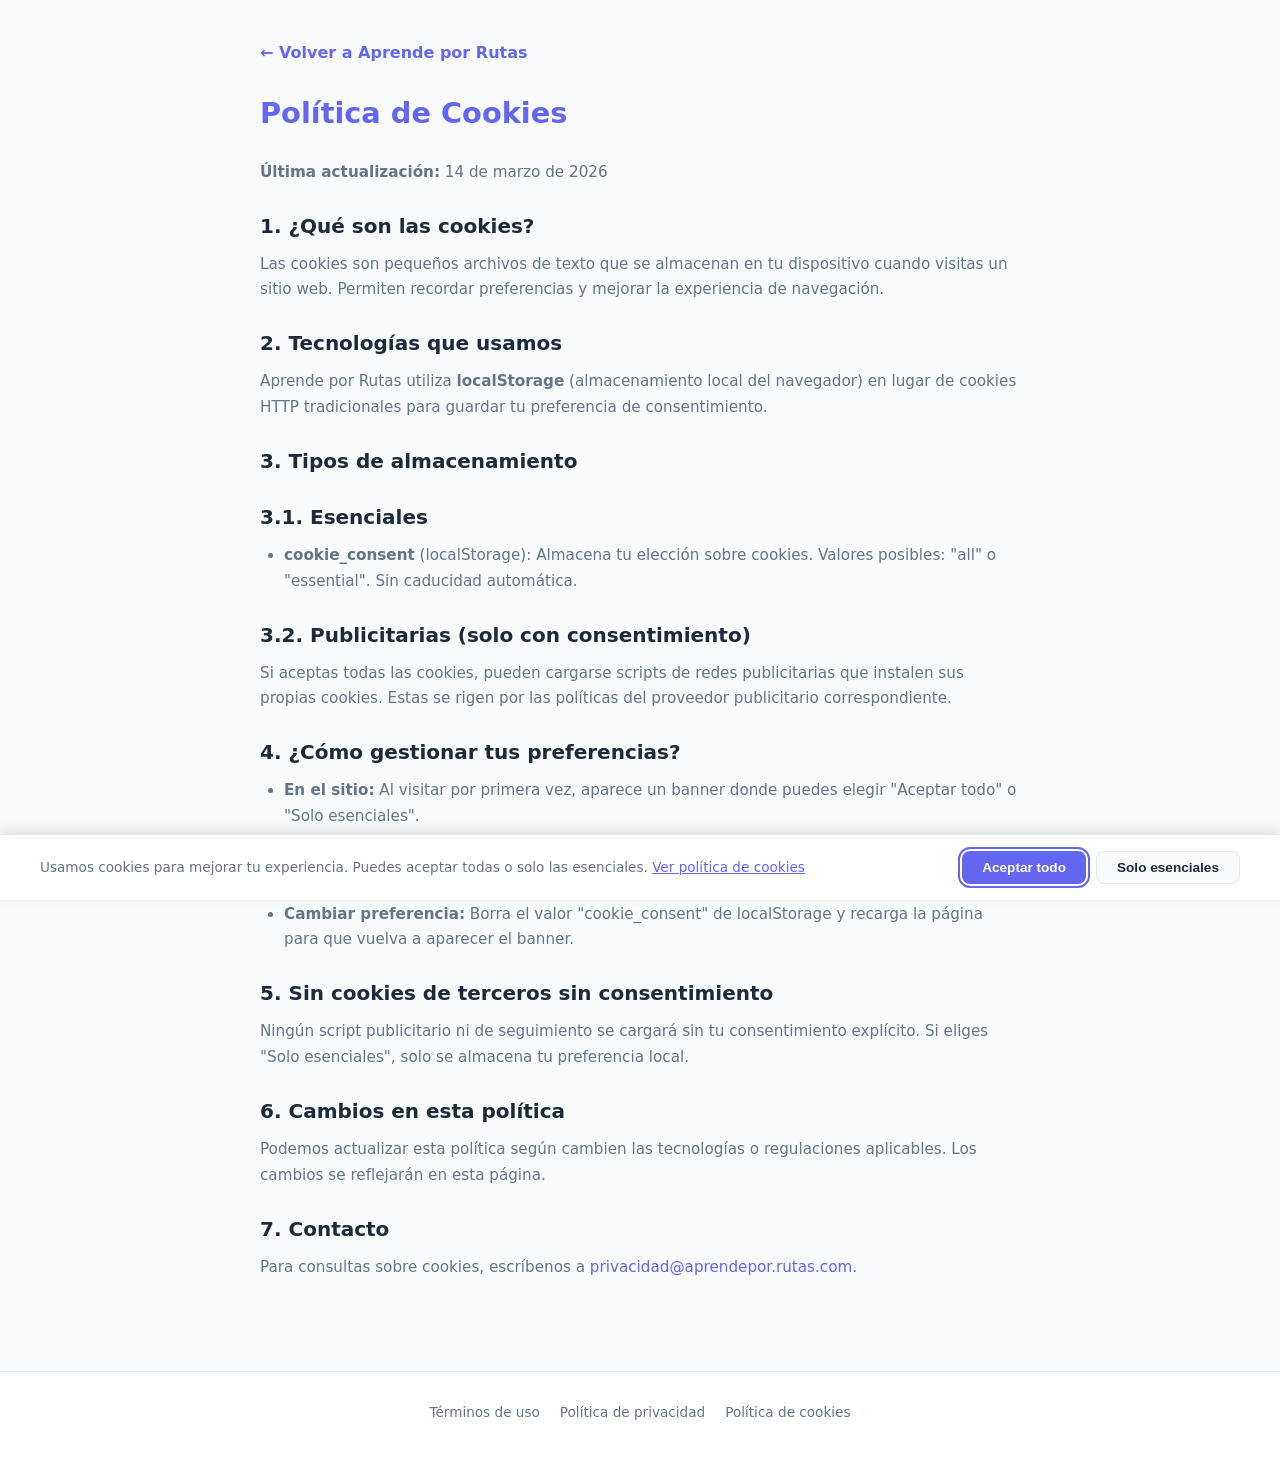
==== cookies.html @ 44f182b5 "feat: Aprende por Rutas - web estática con 20 rutas y 200+ recursos gratuitos - HTML5 semántico + CS" ====
<!DOCTYPE html>
<html lang="es">
<head>
  <meta charset="UTF-8">
  <meta name="viewport" content="width=device-width, initial-scale=1.0">
  <title>Política de Cookies — Aprende por Rutas</title>
  <meta name="description" content="Política de cookies de Aprende por Rutas. Conoce qué cookies utilizamos y cómo gestionarlas.">
  <link rel="canonical" href="https://aprendepor.rutas.com/cookies.html">
  <link rel="icon" href="img/favicon.svg" type="image/svg+xml">
  <link rel="stylesheet" href="css/styles.css">
</head>
<body>
  <a href="#main-content" class="skip-link">Ir al contenido principal</a>

  <main id="main-content" class="legal-page">
    <a href="index.html" class="legal-back">← Volver a Aprende por Rutas</a>
    <h1>Política de Cookies</h1>
    <p><strong>Última actualización:</strong> 14 de marzo de 2026</p>

    <h2>1. ¿Qué son las cookies?</h2>
    <p>Las cookies son pequeños archivos de texto que se almacenan en tu dispositivo cuando visitas un sitio web. Permiten recordar preferencias y mejorar la experiencia de navegación.</p>

    <h2>2. Tecnologías que usamos</h2>
    <p>Aprende por Rutas utiliza <strong>localStorage</strong> (almacenamiento local del navegador) en lugar de cookies HTTP tradicionales para guardar tu preferencia de consentimiento.</p>

    <h2>3. Tipos de almacenamiento</h2>

    <h2>3.1. Esenciales</h2>
    <ul>
      <li><strong>cookie_consent</strong> (localStorage): Almacena tu elección sobre cookies. Valores posibles: "all" o "essential". Sin caducidad automática.</li>
    </ul>

    <h2>3.2. Publicitarias (solo con consentimiento)</h2>
    <p>Si aceptas todas las cookies, pueden cargarse scripts de redes publicitarias que instalen sus propias cookies. Estas se rigen por las políticas del proveedor publicitario correspondiente.</p>

    <h2>4. ¿Cómo gestionar tus preferencias?</h2>
    <ul>
      <li><strong>En el sitio:</strong> Al visitar por primera vez, aparece un banner donde puedes elegir "Aceptar todo" o "Solo esenciales".</li>
      <li><strong>En tu navegador:</strong> Puedes borrar los datos de localStorage desde las herramientas de desarrollo de tu navegador (F12 → Application → Local Storage).</li>
      <li><strong>Cambiar preferencia:</strong> Borra el valor "cookie_consent" de localStorage y recarga la página para que vuelva a aparecer el banner.</li>
    </ul>

    <h2>5. Sin cookies de terceros sin consentimiento</h2>
    <p>Ningún script publicitario ni de seguimiento se cargará sin tu consentimiento explícito. Si eliges "Solo esenciales", solo se almacena tu preferencia local.</p>

    <h2>6. Cambios en esta política</h2>
    <p>Podemos actualizar esta política según cambien las tecnologías o regulaciones aplicables. Los cambios se reflejarán en esta página.</p>

    <h2>7. Contacto</h2>
    <p>Para consultas sobre cookies, escríbenos a <a href="mailto:privacidad@aprendepor.rutas.com">privacidad@aprendepor.rutas.com</a>.</p>
  </main>

  <footer class="site-footer" role="contentinfo">
    <div class="footer-inner">
      <nav class="footer-links" aria-label="Enlaces legales">
        <a href="terminos.html">Términos de uso</a>
        <a href="privacidad.html">Política de privacidad</a>
        <a href="cookies.html" aria-current="page">Política de cookies</a>
      </nav>
    </div>
  </footer>

  <script src="js/cookies-banner.js"></script>
</body>
</html>
---- css/styles.css ----
/* ============================================
   Aprende por Rutas — Styles
   Mobile-first, responsive, WCAG 2.1 AA
   ============================================ */

/* --- Reset & Base --- */
*, *::before, *::after { box-sizing: border-box; margin: 0; padding: 0; }

:root {
  --color-primary: #6366f1;
  --color-primary-dark: #4f46e5;
  --color-primary-light: #a5b4fc;
  --color-accent: #fbbf24;
  --color-bg: #f8fafc;
  --color-surface: #ffffff;
  --color-text: #1e293b;
  --color-text-muted: #64748b;
  --color-border: #e2e8f0;
  --color-basico: #22c55e;
  --color-intermedio: #f59e0b;
  --color-avanzado: #ef4444;
  --color-gratis: #10b981;
  --color-freemium: #6366f1;
  --color-open-source: #0ea5e9;
  --radius: 12px;
  --radius-sm: 8px;
  --shadow: 0 1px 3px rgba(0,0,0,.08), 0 1px 2px rgba(0,0,0,.06);
  --shadow-md: 0 4px 6px rgba(0,0,0,.07), 0 2px 4px rgba(0,0,0,.06);
  --shadow-lg: 0 10px 15px rgba(0,0,0,.1), 0 4px 6px rgba(0,0,0,.05);
  --max-width: 1200px;
  --transition: .2s ease;
}

html { scroll-behavior: smooth; scroll-padding-top: 140px; }

body {
  font-family: 'Segoe UI', system-ui, -apple-system, sans-serif;
  background: var(--color-bg);
  color: var(--color-text);
  line-height: 1.6;
  -webkit-font-smoothing: antialiased;
}

a { color: var(--color-primary); text-decoration: none; transition: color var(--transition); }
a:hover, a:focus-visible { color: var(--color-primary-dark); }
a:focus-visible { outline: 2px solid var(--color-primary); outline-offset: 2px; border-radius: 2px; }

img { max-width: 100%; height: auto; }
ul, ol { list-style: none; }

.sr-only {
  position: absolute; width: 1px; height: 1px;
  padding: 0; margin: -1px; overflow: hidden;
  clip: rect(0,0,0,0); white-space: nowrap; border: 0;
}

.skip-link {
  position: absolute; top: -100%; left: 16px;
  background: var(--color-primary); color: #fff;
  padding: 8px 16px; border-radius: var(--radius-sm);
  z-index: 1000; font-weight: 600;
}
.skip-link:focus { top: 8px; color: #fff; }

/* --- Ad Slots --- */
.ad-slot {
  min-height: 0; text-align: center;
  margin: 16px auto; max-width: var(--max-width);
}
.ad-slot:empty { display: none; }

/* --- Header --- */
.site-header {
  background: var(--color-surface);
  border-bottom: 1px solid var(--color-border);
  position: sticky; top: 0; z-index: 100;
  box-shadow: var(--shadow);
}

.header-inner {
  max-width: var(--max-width);
  margin: 0 auto;
  padding: 16px 20px;
}

.header-top {
  display: flex;
  flex-wrap: wrap;
  align-items: center;
  gap: 12px;
  margin-bottom: 12px;
}

.site-title {
  font-size: 1.5rem;
  font-weight: 800;
  color: var(--color-primary);
  display: flex; align-items: center; gap: 8px;
}

.site-title-emoji { font-size: 1.4em; }

.site-subtitle {
  font-size: .875rem;
  color: var(--color-text-muted);
  flex-basis: 100%;
}

.header-stats {
  margin-left: auto;
  font-size: .8rem;
  color: var(--color-text-muted);
  background: var(--color-bg);
  padding: 4px 12px;
  border-radius: 999px;
  white-space: nowrap;
  font-weight: 600;
}

/* --- Search --- */
.search-container {
  position: relative;
  margin-bottom: 8px;
}

.search-input {
  width: 100%;
  padding: 10px 16px 10px 40px;
  border: 2px solid var(--color-border);
  border-radius: 999px;
  font-size: .95rem;
  background: var(--color-bg);
  color: var(--color-text);
  transition: border-color var(--transition);
}
.search-input:focus {
  outline: none;
  border-color: var(--color-primary);
  box-shadow: 0 0 0 3px rgba(99,102,241,.15);
}
.search-input::placeholder { color: var(--color-text-muted); }

.search-icon {
  position: absolute; left: 14px; top: 50%;
  transform: translateY(-50%);
  color: var(--color-text-muted);
  pointer-events: none;
  width: 18px; height: 18px;
}

.search-clear {
  position: absolute; right: 10px; top: 50%;
  transform: translateY(-50%);
  background: none; border: none;
  color: var(--color-text-muted);
  cursor: pointer; padding: 4px;
  display: none; font-size: 1.1rem;
  line-height: 1;
}
.search-clear.visible { display: block; }

/* --- Nav Rutas --- */
.nav-rutas {
  overflow-x: auto;
  -webkit-overflow-scrolling: touch;
  scrollbar-width: thin;
  scrollbar-color: var(--color-primary-light) transparent;
  padding-bottom: 4px;
}
.nav-rutas::-webkit-scrollbar { height: 4px; }
.nav-rutas::-webkit-scrollbar-thumb { background: var(--color-primary-light); border-radius: 2px; }

.nav-rutas-list {
  display: flex;
  gap: 6px;
  padding: 2px 0;
}

.nav-ruta-btn {
  flex-shrink: 0;
  padding: 6px 14px;
  border: 1px solid var(--color-border);
  border-radius: 999px;
  background: var(--color-surface);
  color: var(--color-text-muted);
  font-size: .8rem;
  font-weight: 500;
  cursor: pointer;
  white-space: nowrap;
  transition: all var(--transition);
}
.nav-ruta-btn:hover { border-color: var(--color-primary); color: var(--color-primary); }
.nav-ruta-btn:focus-visible { outline: 2px solid var(--color-primary); outline-offset: 1px; }
.nav-ruta-btn.active {
  background: var(--color-primary);
  color: #fff;
  border-color: var(--color-primary);
}

/* --- Main Content --- */
.main-content {
  max-width: var(--max-width);
  margin: 0 auto;
  padding: 24px 20px 60px;
}

/* --- Ruta Section --- */
.ruta-section {
  margin-bottom: 48px;
  scroll-margin-top: 160px;
}

.ruta-header {
  margin-bottom: 20px;
}

.ruta-title {
  font-size: 1.5rem;
  font-weight: 700;
  display: flex; align-items: center; gap: 10px;
  margin-bottom: 6px;
}

.ruta-emoji { font-size: 1.3em; }

.ruta-descripcion {
  color: var(--color-text-muted);
  font-size: .95rem;
  margin-bottom: 8px;
}

.ruta-objetivo {
  font-size: .85rem;
  color: var(--color-text-muted);
  padding: 8px 14px;
  background: rgba(99,102,241,.06);
  border-left: 3px solid var(--color-primary);
  border-radius: 0 var(--radius-sm) var(--radius-sm) 0;
}

/* --- Nivel Section --- */
.nivel-section { margin-bottom: 28px; }

.nivel-header {
  display: flex; align-items: center; gap: 10px;
  margin-bottom: 14px;
  padding-bottom: 6px;
  border-bottom: 2px solid var(--color-border);
}

.nivel-title {
  font-size: 1.1rem;
  font-weight: 600;
  text-transform: capitalize;
}

.nivel-count {
  font-size: .75rem;
  color: var(--color-text-muted);
  background: var(--color-bg);
  padding: 2px 10px;
  border-radius: 999px;
}

.nivel-bar {
  width: 60px; height: 4px;
  background: var(--color-border);
  border-radius: 2px;
  overflow: hidden;
  margin-left: auto;
}
.nivel-bar-fill {
  height: 100%;
  border-radius: 2px;
  transition: width .4s ease;
}
.nivel-basico .nivel-bar-fill { background: var(--color-basico); }
.nivel-intermedio .nivel-bar-fill { background: var(--color-intermedio); }
.nivel-avanzado .nivel-bar-fill { background: var(--color-avanzado); }

/* --- Card Grid --- */
.recursos-grid {
  display: grid;
  grid-template-columns: 1fr;
  gap: 14px;
}

/* --- Resource Card --- */
.recurso-card {
  background: var(--color-surface);
  border: 1px solid var(--color-border);
  border-radius: var(--radius);
  padding: 16px;
  transition: all var(--transition);
  position: relative;
}
.recurso-card:hover {
  box-shadow: var(--shadow-md);
  border-color: var(--color-primary-light);
  transform: translateY(-1px);
}

.recurso-card.destacado {
  border-left: 3px solid var(--color-accent);
}

.recurso-card-header {
  display: flex; align-items: flex-start;
  gap: 8px; margin-bottom: 8px;
}

.recurso-nombre {
  font-size: .95rem;
  font-weight: 600;
  line-height: 1.3;
}

.recurso-nombre a {
  color: var(--color-text);
  display: inline-flex; align-items: center; gap: 4px;
}
.recurso-nombre a:hover { color: var(--color-primary); }

.recurso-external-icon {
  width: 14px; height: 14px;
  flex-shrink: 0;
  opacity: .5;
}

.recurso-star {
  color: var(--color-accent);
  font-size: .85rem;
  flex-shrink: 0;
  margin-top: 2px;
}

.recurso-descripcion {
  font-size: .85rem;
  color: var(--color-text-muted);
  margin-bottom: 10px;
  line-height: 1.5;
}

.recurso-badges {
  display: flex;
  flex-wrap: wrap;
  gap: 6px;
  align-items: center;
}

.badge {
  display: inline-flex; align-items: center;
  padding: 2px 10px;
  border-radius: 999px;
  font-size: .7rem;
  font-weight: 600;
  text-transform: uppercase;
  letter-spacing: .03em;
}

.badge-nivel-basico { background: rgba(34,197,94,.12); color: #16a34a; }
.badge-nivel-intermedio { background: rgba(245,158,11,.12); color: #d97706; }
.badge-nivel-avanzado { background: rgba(239,68,68,.12); color: #dc2626; }

.badge-acceso-gratis { background: rgba(16,185,129,.12); color: #059669; }
.badge-acceso-freemium { background: rgba(99,102,241,.12); color: #4f46e5; }
.badge-acceso-open-source { background: rgba(14,165,233,.12); color: #0284c7; }

.badge-idioma {
  background: rgba(100,116,139,.1);
  color: var(--color-text-muted);
}

.badge-tiempo {
  background: transparent;
  color: var(--color-text-muted);
  padding-left: 0;
  font-weight: 500;
  font-size: .75rem;
}
.badge-tiempo::before { content: '⏱ '; }

.recurso-notas {
  font-size: .75rem;
  color: var(--color-text-muted);
  margin-top: 8px;
  font-style: italic;
}

/* --- No Results --- */
.no-results {
  text-align: center;
  padding: 60px 20px;
  color: var(--color-text-muted);
}
.no-results-icon { font-size: 3rem; margin-bottom: 12px; }
.no-results-text { font-size: 1.1rem; font-weight: 600; }
.no-results-sub { font-size: .9rem; margin-top: 6px; }

/* --- Footer --- */
.site-footer {
  background: var(--color-surface);
  border-top: 1px solid var(--color-border);
  padding: 30px 20px;
  text-align: center;
}

.footer-inner {
  max-width: var(--max-width);
  margin: 0 auto;
}

.footer-links {
  display: flex;
  justify-content: center;
  flex-wrap: wrap;
  gap: 8px 20px;
  margin-bottom: 14px;
}

.footer-links a {
  font-size: .85rem;
  color: var(--color-text-muted);
}
.footer-links a:hover { color: var(--color-primary); }

.footer-update {
  font-size: .8rem;
  color: var(--color-text-muted);
  margin-bottom: 8px;
}

.footer-suggest {
  font-size: .85rem;
}

/* --- Cookies Banner --- */
.cookies-banner {
  position: fixed; bottom: 0; left: 0; right: 0;
  background: var(--color-surface);
  border-top: 1px solid var(--color-border);
  box-shadow: 0 -4px 12px rgba(0,0,0,.1);
  z-index: 999;
  padding: 16px 20px;
  transform: translateY(100%);
  transition: transform .3s ease;
}
.cookies-banner.visible { transform: translateY(0); }

.cookies-inner {
  max-width: var(--max-width);
  margin: 0 auto;
  display: flex;
  flex-direction: column;
  gap: 12px;
}

.cookies-text {
  font-size: .85rem;
  color: var(--color-text-muted);
  line-height: 1.5;
}
.cookies-text a { text-decoration: underline; }

.cookies-actions {
  display: flex;
  gap: 10px;
  flex-wrap: wrap;
}

.btn {
  padding: 8px 20px;
  border-radius: var(--radius-sm);
  font-size: .85rem;
  font-weight: 600;
  border: none;
  cursor: pointer;
  transition: all var(--transition);
}
.btn:focus-visible {
  outline: 2px solid var(--color-primary);
  outline-offset: 2px;
}

.btn-primary {
  background: var(--color-primary);
  color: #fff;
}
.btn-primary:hover { background: var(--color-primary-dark); }

.btn-secondary {
  background: var(--color-bg);
  color: var(--color-text);
  border: 1px solid var(--color-border);
}
.btn-secondary:hover { border-color: var(--color-primary); color: var(--color-primary); }

/* --- Legal Pages --- */
.legal-page {
  max-width: 800px;
  margin: 0 auto;
  padding: 40px 20px 80px;
}
.legal-page h1 {
  font-size: 1.8rem;
  margin-bottom: 24px;
  color: var(--color-primary);
}
.legal-page h2 {
  font-size: 1.25rem;
  margin: 24px 0 10px;
  color: var(--color-text);
}
.legal-page p, .legal-page li {
  font-size: .95rem;
  color: var(--color-text-muted);
  margin-bottom: 10px;
  line-height: 1.7;
}
.legal-page ul { list-style: disc; padding-left: 24px; }
.legal-back {
  display: inline-flex; align-items: center; gap: 6px;
  margin-bottom: 24px; font-weight: 600;
}

/* --- Responsive --- */
@media (min-width: 640px) {
  .recursos-grid {
    grid-template-columns: repeat(2, 1fr);
  }
  .cookies-inner { flex-direction: row; align-items: center; }
  .cookies-actions { margin-left: auto; flex-shrink: 0; }
  .site-subtitle { flex-basis: auto; }
}

@media (min-width: 960px) {
  .recursos-grid {
    grid-template-columns: repeat(3, 1fr);
  }
  .header-inner { padding: 16px 32px; }
  .main-content { padding: 32px 32px 80px; }
  .ruta-title { font-size: 1.75rem; }
  html { scroll-padding-top: 150px; }
  .ruta-section { scroll-margin-top: 170px; }
}

@media (min-width: 1200px) {
  .recursos-grid {
    grid-template-columns: repeat(4, 1fr);
  }
}

/* --- Reduced Motion --- */
@media (prefers-reduced-motion: reduce) {
  *, *::before, *::after {
    animation-duration: .01ms !important;
    transition-duration: .01ms !important;
    scroll-behavior: auto !important;
  }
}

/* --- Print --- */
@media print {
  .site-header, .nav-rutas, .cookies-banner, .ad-slot, .search-container { display: none; }
  .main-content { padding: 0; }
  .recurso-card { break-inside: avoid; border: 1px solid #ccc; }
}
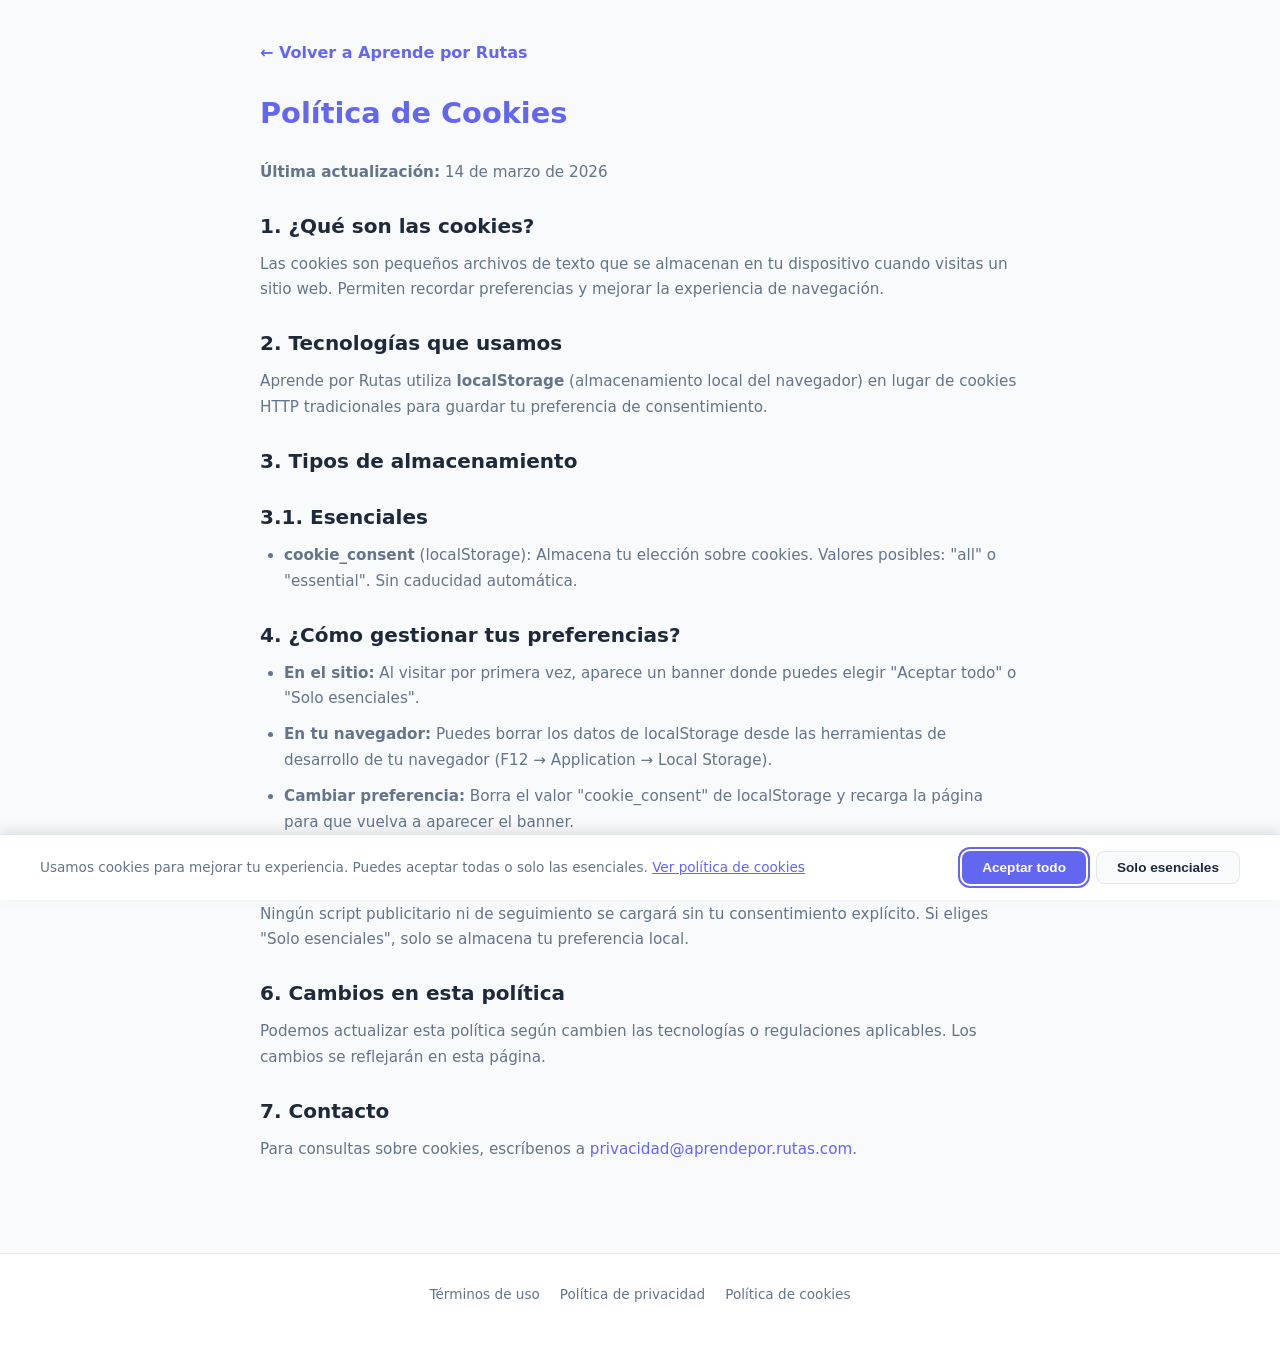
==== commit fafc1bc3: "Migrar a Cloudflare Pages y eliminar Monetag - Eliminar service worker de Monetag (5gvci.com) - Elim" ====
--- a/cookies.html
+++ b/cookies.html
@@ -30,9 +30,6 @@
       <li><strong>cookie_consent</strong> (localStorage): Almacena tu elección sobre cookies. Valores posibles: "all" o "essential". Sin caducidad automática.</li>
     </ul>
 
-    <h2>3.2. Publicitarias (solo con consentimiento)</h2>
-    <p>Si aceptas todas las cookies, pueden cargarse scripts de redes publicitarias que instalen sus propias cookies. Estas se rigen por las políticas del proveedor publicitario correspondiente.</p>
-
     <h2>4. ¿Cómo gestionar tus preferencias?</h2>
     <ul>
       <li><strong>En el sitio:</strong> Al visitar por primera vez, aparece un banner donde puedes elegir "Aceptar todo" o "Solo esenciales".</li>
--- a/css/styles.css
+++ b/css/styles.css
@@ -62,13 +62,6 @@
 }
 .skip-link:focus { top: 8px; color: #fff; }
 
-/* --- Ad Slots --- */
-.ad-slot {
-  min-height: 0; text-align: center;
-  margin: 16px auto; max-width: var(--max-width);
-}
-.ad-slot:empty { display: none; }
-
 /* --- Header --- */
 .site-header {
   background: var(--color-surface);
@@ -561,7 +554,7 @@
 
 /* --- Print --- */
 @media print {
-  .site-header, .nav-rutas, .cookies-banner, .ad-slot, .search-container { display: none; }
+  .site-header, .nav-rutas, .cookies-banner, .search-container { display: none; }
   .main-content { padding: 0; }
   .recurso-card { break-inside: avoid; border: 1px solid #ccc; }
 }
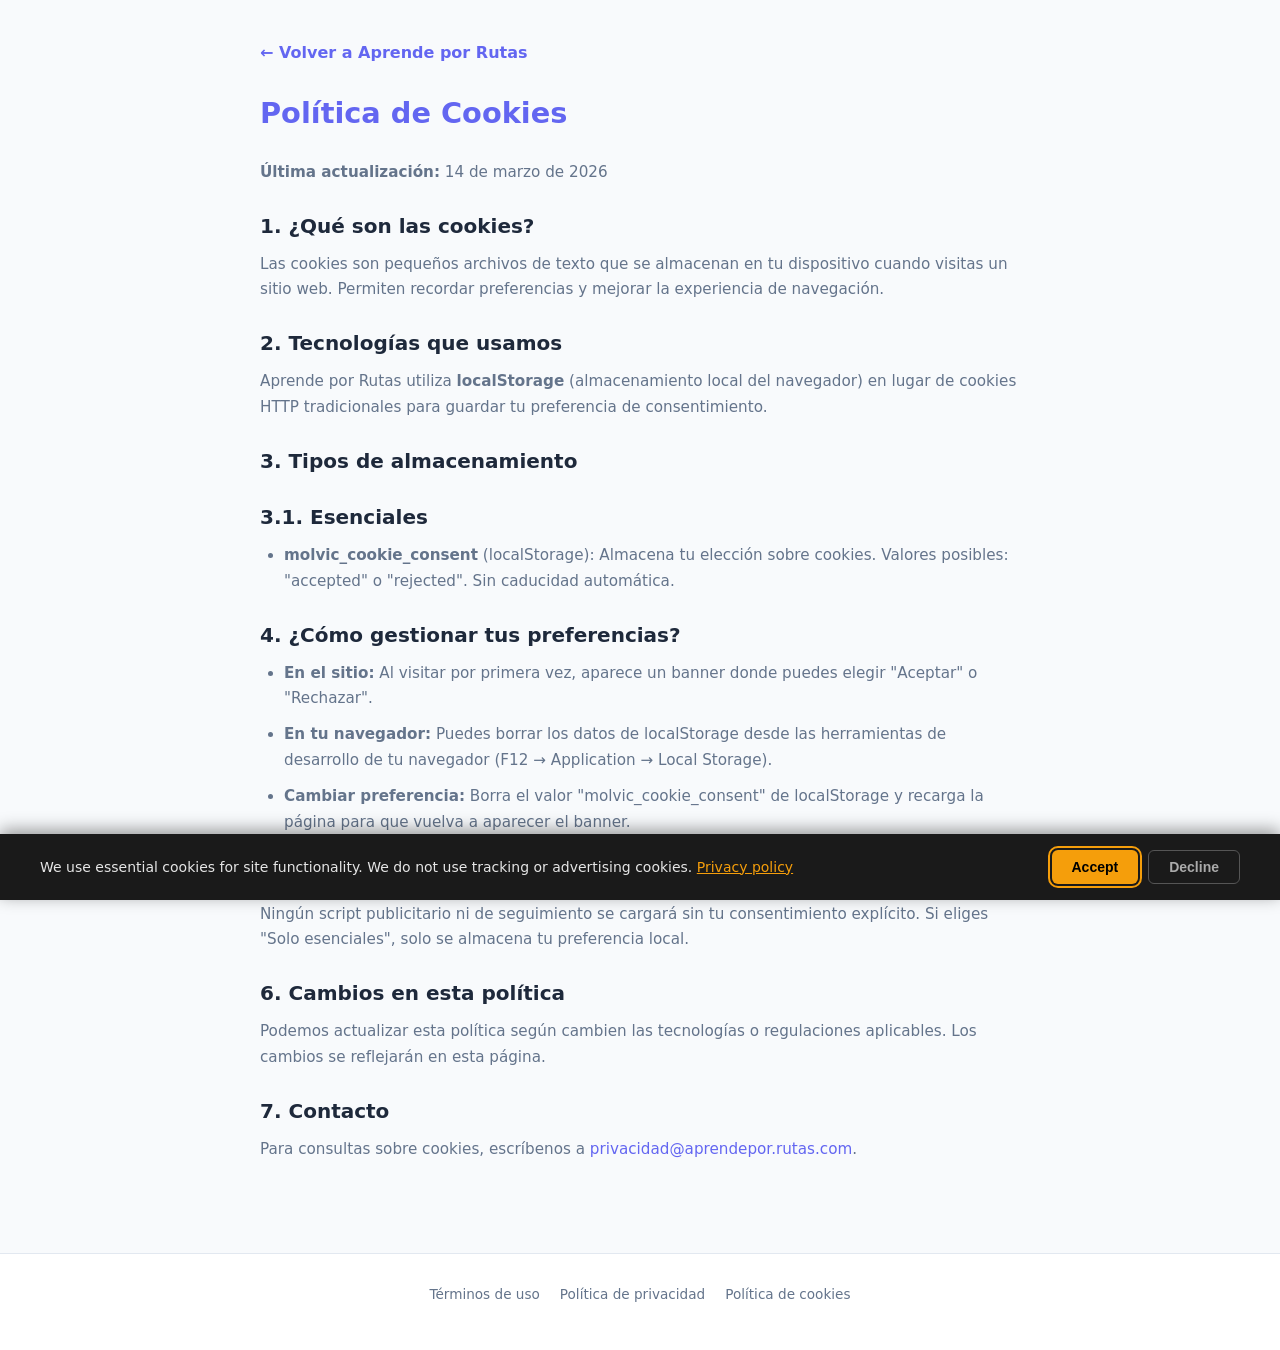
==== commit d9bb799f: "feat: migrar banner de cookies a estándar MolvicStudios RGPD - Reescribir js/cookies-banner.js compl" ====
--- a/cookies.html
+++ b/cookies.html
@@ -27,14 +27,14 @@
 
     <h2>3.1. Esenciales</h2>
     <ul>
-      <li><strong>cookie_consent</strong> (localStorage): Almacena tu elección sobre cookies. Valores posibles: "all" o "essential". Sin caducidad automática.</li>
+      <li><strong>molvic_cookie_consent</strong> (localStorage): Almacena tu elección sobre cookies. Valores posibles: "accepted" o "rejected". Sin caducidad automática.</li>
     </ul>
 
     <h2>4. ¿Cómo gestionar tus preferencias?</h2>
     <ul>
-      <li><strong>En el sitio:</strong> Al visitar por primera vez, aparece un banner donde puedes elegir "Aceptar todo" o "Solo esenciales".</li>
+      <li><strong>En el sitio:</strong> Al visitar por primera vez, aparece un banner donde puedes elegir "Aceptar" o "Rechazar".</li>
       <li><strong>En tu navegador:</strong> Puedes borrar los datos de localStorage desde las herramientas de desarrollo de tu navegador (F12 → Application → Local Storage).</li>
-      <li><strong>Cambiar preferencia:</strong> Borra el valor "cookie_consent" de localStorage y recarga la página para que vuelva a aparecer el banner.</li>
+      <li><strong>Cambiar preferencia:</strong> Borra el valor "molvic_cookie_consent" de localStorage y recarga la página para que vuelva a aparecer el banner.</li>
     </ul>
 
     <h2>5. Sin cookies de terceros sin consentimiento</h2>
--- a/css/styles.css
+++ b/css/styles.css
@@ -427,67 +427,6 @@
   font-size: .85rem;
 }
 
-/* --- Cookies Banner --- */
-.cookies-banner {
-  position: fixed; bottom: 0; left: 0; right: 0;
-  background: var(--color-surface);
-  border-top: 1px solid var(--color-border);
-  box-shadow: 0 -4px 12px rgba(0,0,0,.1);
-  z-index: 999;
-  padding: 16px 20px;
-  transform: translateY(100%);
-  transition: transform .3s ease;
-}
-.cookies-banner.visible { transform: translateY(0); }
-
-.cookies-inner {
-  max-width: var(--max-width);
-  margin: 0 auto;
-  display: flex;
-  flex-direction: column;
-  gap: 12px;
-}
-
-.cookies-text {
-  font-size: .85rem;
-  color: var(--color-text-muted);
-  line-height: 1.5;
-}
-.cookies-text a { text-decoration: underline; }
-
-.cookies-actions {
-  display: flex;
-  gap: 10px;
-  flex-wrap: wrap;
-}
-
-.btn {
-  padding: 8px 20px;
-  border-radius: var(--radius-sm);
-  font-size: .85rem;
-  font-weight: 600;
-  border: none;
-  cursor: pointer;
-  transition: all var(--transition);
-}
-.btn:focus-visible {
-  outline: 2px solid var(--color-primary);
-  outline-offset: 2px;
-}
-
-.btn-primary {
-  background: var(--color-primary);
-  color: #fff;
-}
-.btn-primary:hover { background: var(--color-primary-dark); }
-
-.btn-secondary {
-  background: var(--color-bg);
-  color: var(--color-text);
-  border: 1px solid var(--color-border);
-}
-.btn-secondary:hover { border-color: var(--color-primary); color: var(--color-primary); }
-
 /* --- Legal Pages --- */
 .legal-page {
   max-width: 800px;
@@ -521,8 +460,6 @@
   .recursos-grid {
     grid-template-columns: repeat(2, 1fr);
   }
-  .cookies-inner { flex-direction: row; align-items: center; }
-  .cookies-actions { margin-left: auto; flex-shrink: 0; }
   .site-subtitle { flex-basis: auto; }
 }
 
@@ -554,7 +491,7 @@
 
 /* --- Print --- */
 @media print {
-  .site-header, .nav-rutas, .cookies-banner, .search-container { display: none; }
+  .site-header, .nav-rutas, .search-container { display: none; }
   .main-content { padding: 0; }
   .recurso-card { break-inside: avoid; border: 1px solid #ccc; }
 }
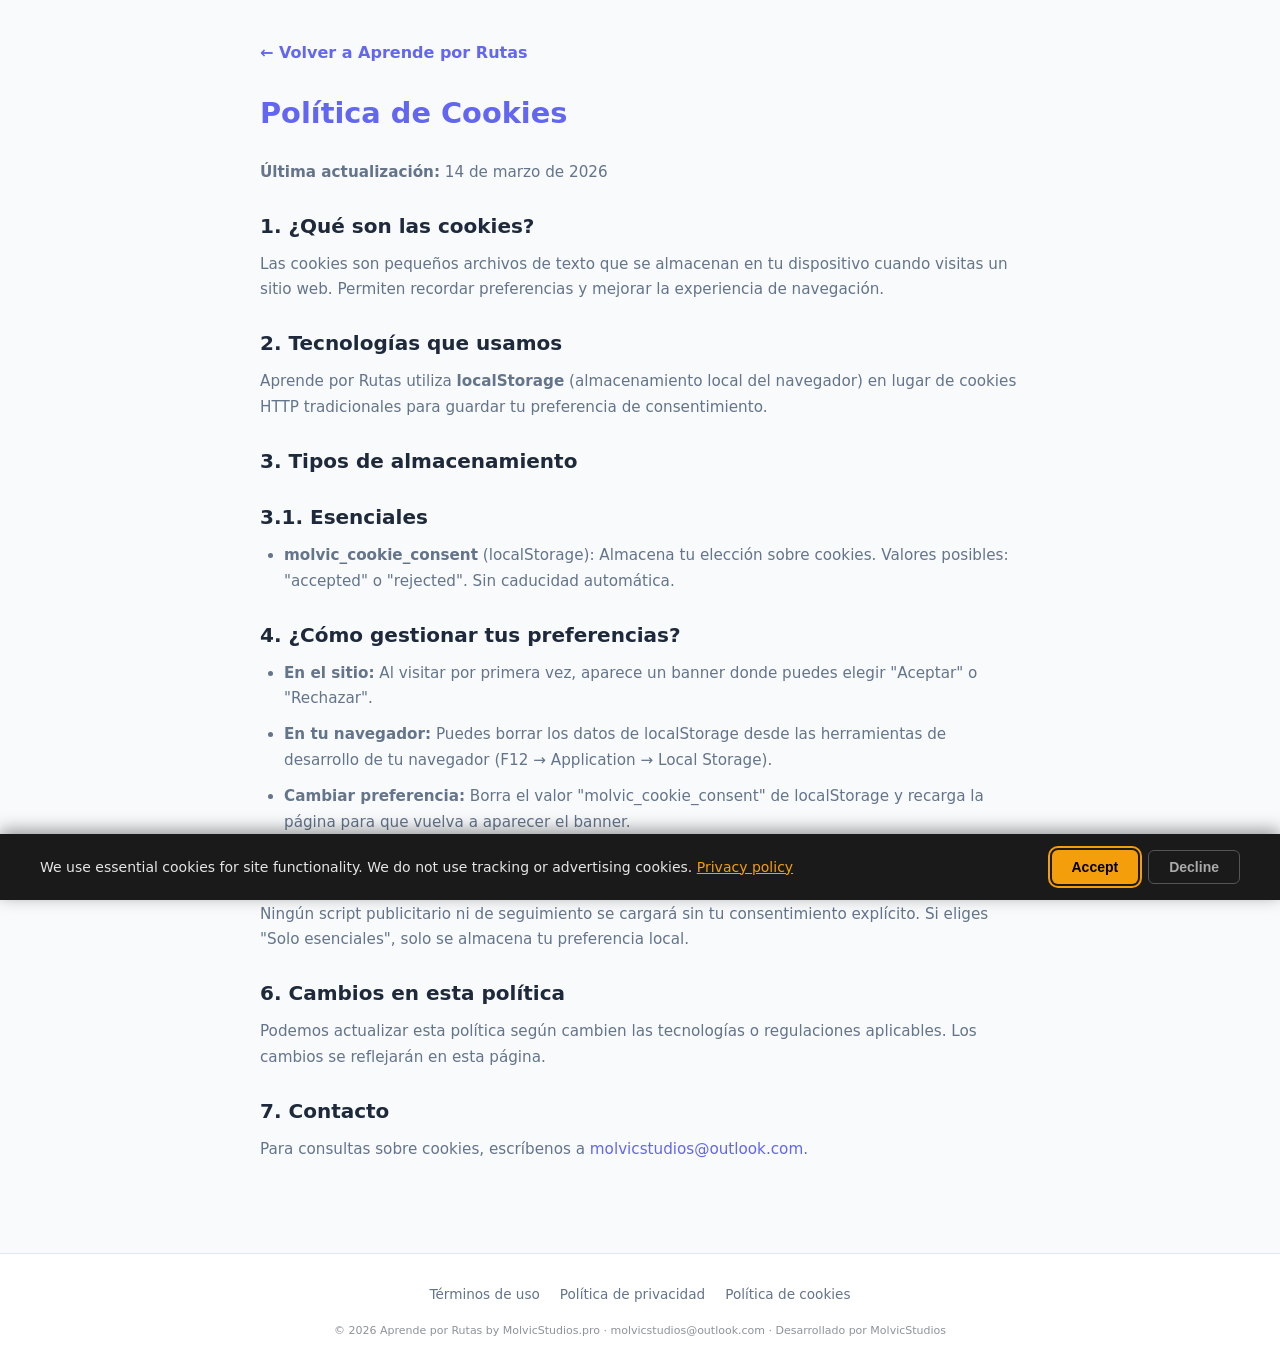
==== commit 740d2a8f: "feat: branding MolvicStudios, email estandarizado, SEO completo y footer unificado - Header: añadido" ====
--- a/cookies.html
+++ b/cookies.html
@@ -44,7 +44,7 @@
     <p>Podemos actualizar esta política según cambien las tecnologías o regulaciones aplicables. Los cambios se reflejarán en esta página.</p>
 
     <h2>7. Contacto</h2>
-    <p>Para consultas sobre cookies, escríbenos a <a href="mailto:privacidad@aprendepor.rutas.com">privacidad@aprendepor.rutas.com</a>.</p>
+    <p>Para consultas sobre cookies, escríbenos a <a href="mailto:molvicstudios@outlook.com">molvicstudios@outlook.com</a>.</p>
   </main>
 
   <footer class="site-footer" role="contentinfo">
@@ -54,6 +54,10 @@
         <a href="privacidad.html">Política de privacidad</a>
         <a href="cookies.html" aria-current="page">Política de cookies</a>
       </nav>
+      <p style="font-size:11px;opacity:0.5;text-align:center;margin-top:16px;">
+        © 2026 Aprende por Rutas by <a href="https://molvicstudios.pro" target="_blank" rel="noopener" style="color:inherit;">MolvicStudios.pro</a> · 
+        <a href="mailto:molvicstudios@outlook.com" style="color:inherit;">molvicstudios@outlook.com</a> · Desarrollado por MolvicStudios
+      </p>
     </div>
   </footer>
 
